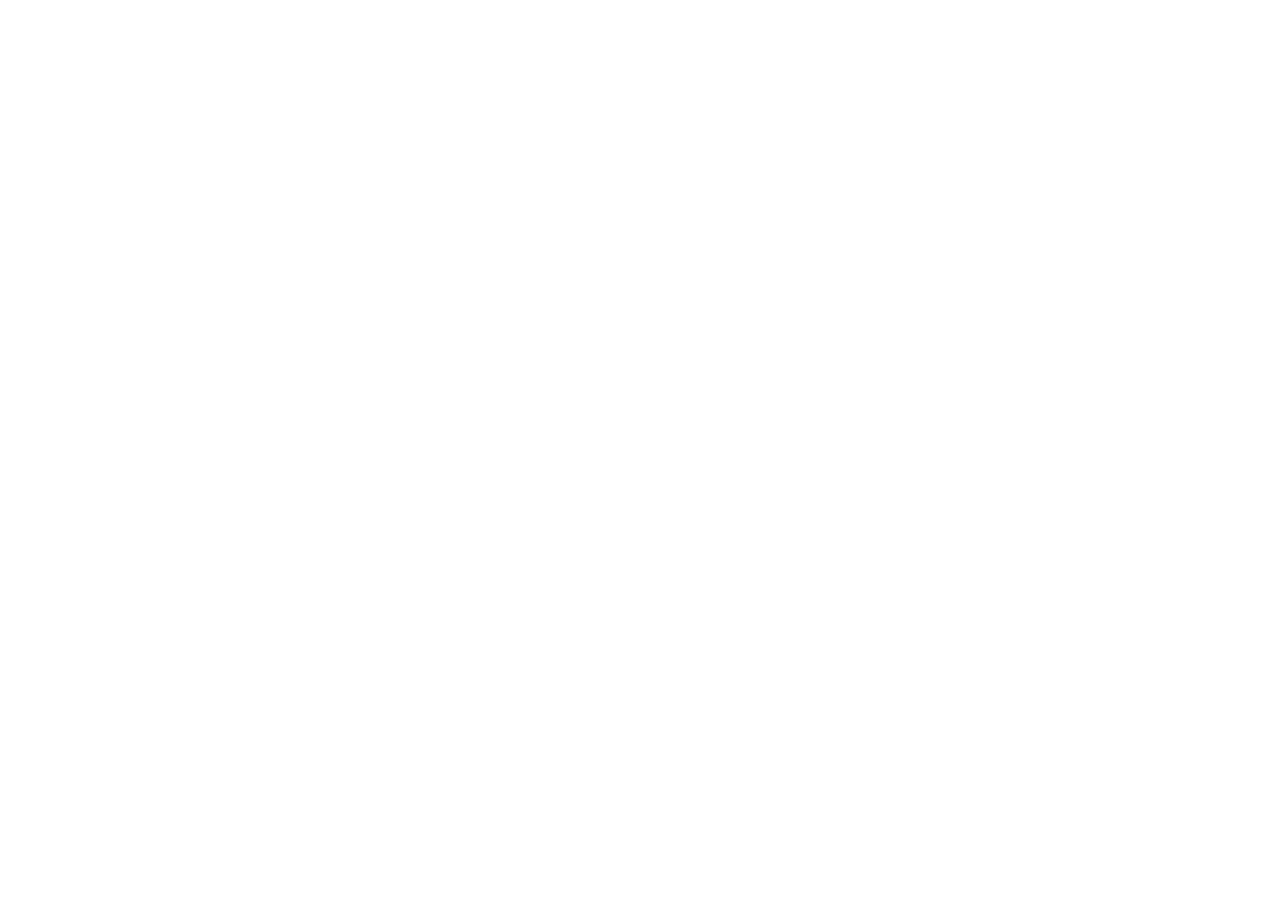
==== main.html @ a1cf9063 "first commit" ====
<!DOCTYPE html>
<html lang="en">
<head>
  <meta charset="UTF-8">
  <meta name="viewport" content="width=device-width, initial-scale=1.0">
  <title>Assignment-2</title>
  <link rel="stylesheet" href="style/style.css">
</head>
<body>
  
</body>
</html>
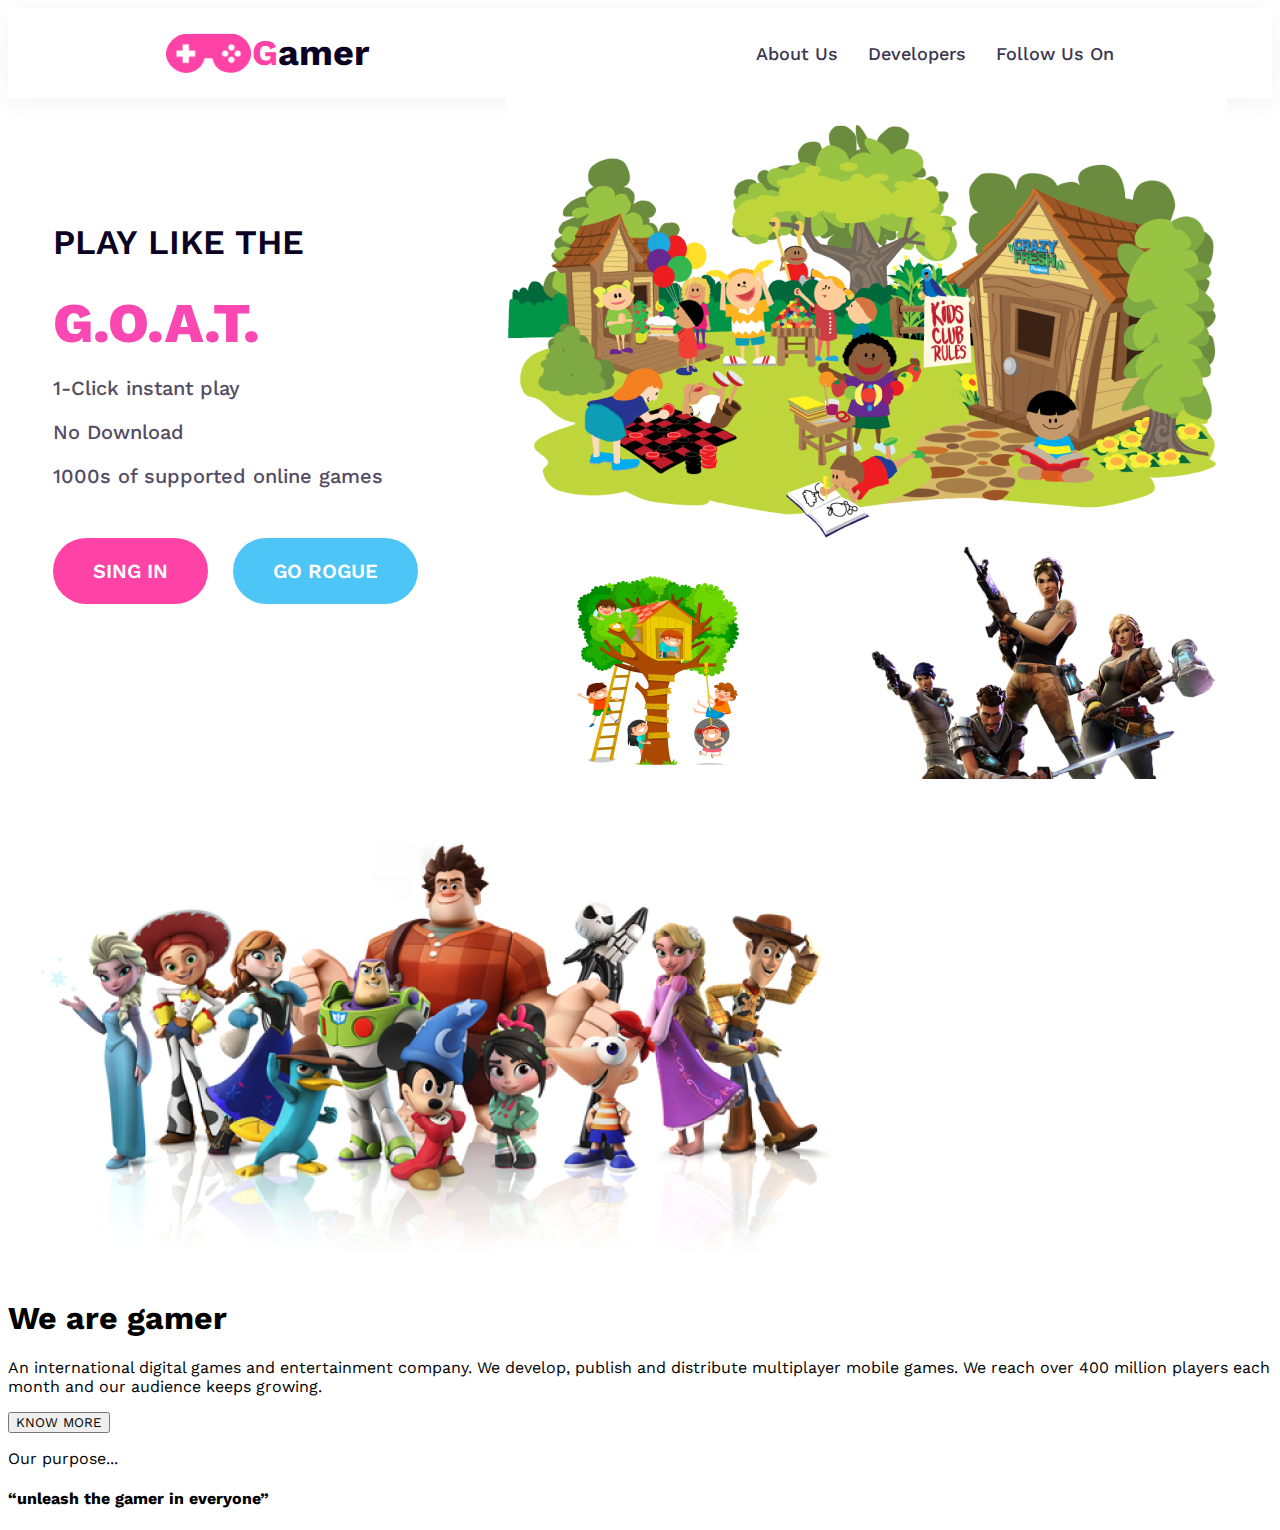
==== commit 99f42284: "addad section" ====
--- a/main.html
+++ b/main.html
@@ -7,6 +7,53 @@
   <link rel="stylesheet" href="style/style.css">
 </head>
 <body>
-  
+    <header>
+      <nav class="nav-bar">
+        <div class="nav-logo">
+          <img src="img/Frame.png" alt="">
+          <h1 class="nav-title"> <span class="title-logo">G</span>amer</h1>
+        </div>
+        <ul>
+          <li><a href="">About Us</a></li>
+          <li><a href="">Developers</a></li>
+          <li><a href="">Follow Us On</a></li>
+        </ul>
+      </nav>
+      <!-- nav-bar end -->
+      <section class="banner-goat">
+          <div class="banner-contant">
+            <h2 class="banner-title-1">PLAY LIKE THE</h2>
+            <h1 class="banner-title-2">G.O.A.T.</h1>
+            <P class="banner-descreption">1-Click instant play</P>
+            <p class="banner-descreption">No Download</p>
+            <p class="banner-descreption">1000s of supported online games</p>
+            <button class="primary-btn-1">SING IN</button>
+            <button class="primary-btn-2">GO ROGUE</button>
+          </div>
+          <div class="banner-img">
+               <img src="img/Group 18.png" alt="">
+          </div>
+      </section>
+      <!-- banner goat end -->
+
+       <section class="banner-gamer">
+          <div class="gamer-img">
+            <img src="img/pngwing 4.png" alt="">
+          </div>
+          <div class="gamer-contant">
+            <h1 class="gamer-title">We are gamer</h1>
+            <p class="gamer-description">An international digital games and entertainment company. We develop, publish and distribute multiplayer mobile games. We reach over 400 million players each month and our audience keeps growing.</p>
+            <button>KNOW MORE</button>
+            <P class="gamer-description">Our purpose...</P>
+            <h4 class="gamer-title-2    ">“unleash the gamer in everyone”</h4>
+          </div>
+       </section>
+    </header>
+    <main>
+
+    </main>
+    <footer>
+
+    </footer>
 </body>
 </html>--- a/style/style.css
+++ b/style/style.css
@@ -0,0 +1,94 @@
+/* google fonts */
+
+@import url('https://fonts.googleapis.com/css2?family=Work+Sans:ital,wght@0,400;0,500;0,600;0,700;0,800;1,400&display=swap');
+
+  
+  *{
+    font-family: 'Work Sans';
+  }
+nav{
+  display: flex;
+  justify-content: space-around;
+  align-items: center;
+  background: #FFF;
+  box-shadow: 0px 4px 30px 0px rgba(0, 0, 0, 0.05);
+}
+.nav-logo{
+  display: flex;
+  align-items: center;
+  
+}
+.nav-title{
+   font-size: 2.25rem;
+   font-weight: 700;
+   color: #0B0223;;
+}
+.title-logo{
+  color: #FF42A5;
+}
+.nav-logo img{
+  width: 86px;
+  height: 40px;
+}
+nav ul {
+  display: flex;
+  list-style: none;
+}
+nav ul li a{
+  text-decoration: none;
+  color: #3C354F;
+  font-size: 18px;
+  font-weight: 500;
+  margin-left: 30px;
+}
+/* nav-bar end */
+
+.banner-goat{
+ 
+  display: flex;
+  justify-content: space-around;
+  
+}
+.banner-contant{
+   margin-top: 95px;
+}
+.banner-title-1{
+  color: #0B0223;
+  font-size: 2.15rem;
+  font-weight: 600;
+}
+.banner-title-2{
+  font-size: 3.5rem;
+  font-weight: 800;
+  color:#F948B2;
+  margin: 0 auto;
+}
+.banner-descreption{
+  color: #534C64;
+  font-size: 20px;
+  font-weight: 500;
+}
+.primary-btn-1{
+  margin-top: 30px;
+  border-radius: 48px;
+  background: var(--linear, linear-gradient(90deg, #FF42A5 0%, #FF42A5 100%));
+  padding: 21px 40px;
+  border: none;
+  color: #FFF;
+  font-size: 20px;
+  font-weight: 600;
+}
+.primary-btn-2{
+  margin-left: 20px;
+  border-radius: 48px;
+  background: #4EC5F7; 
+  font-size: 20px;
+  color: #FFF;
+  padding: 21px 40px;
+  border: none;
+  font-weight: 600;
+}
+.banner-img{
+  background: #FFF;
+}
+
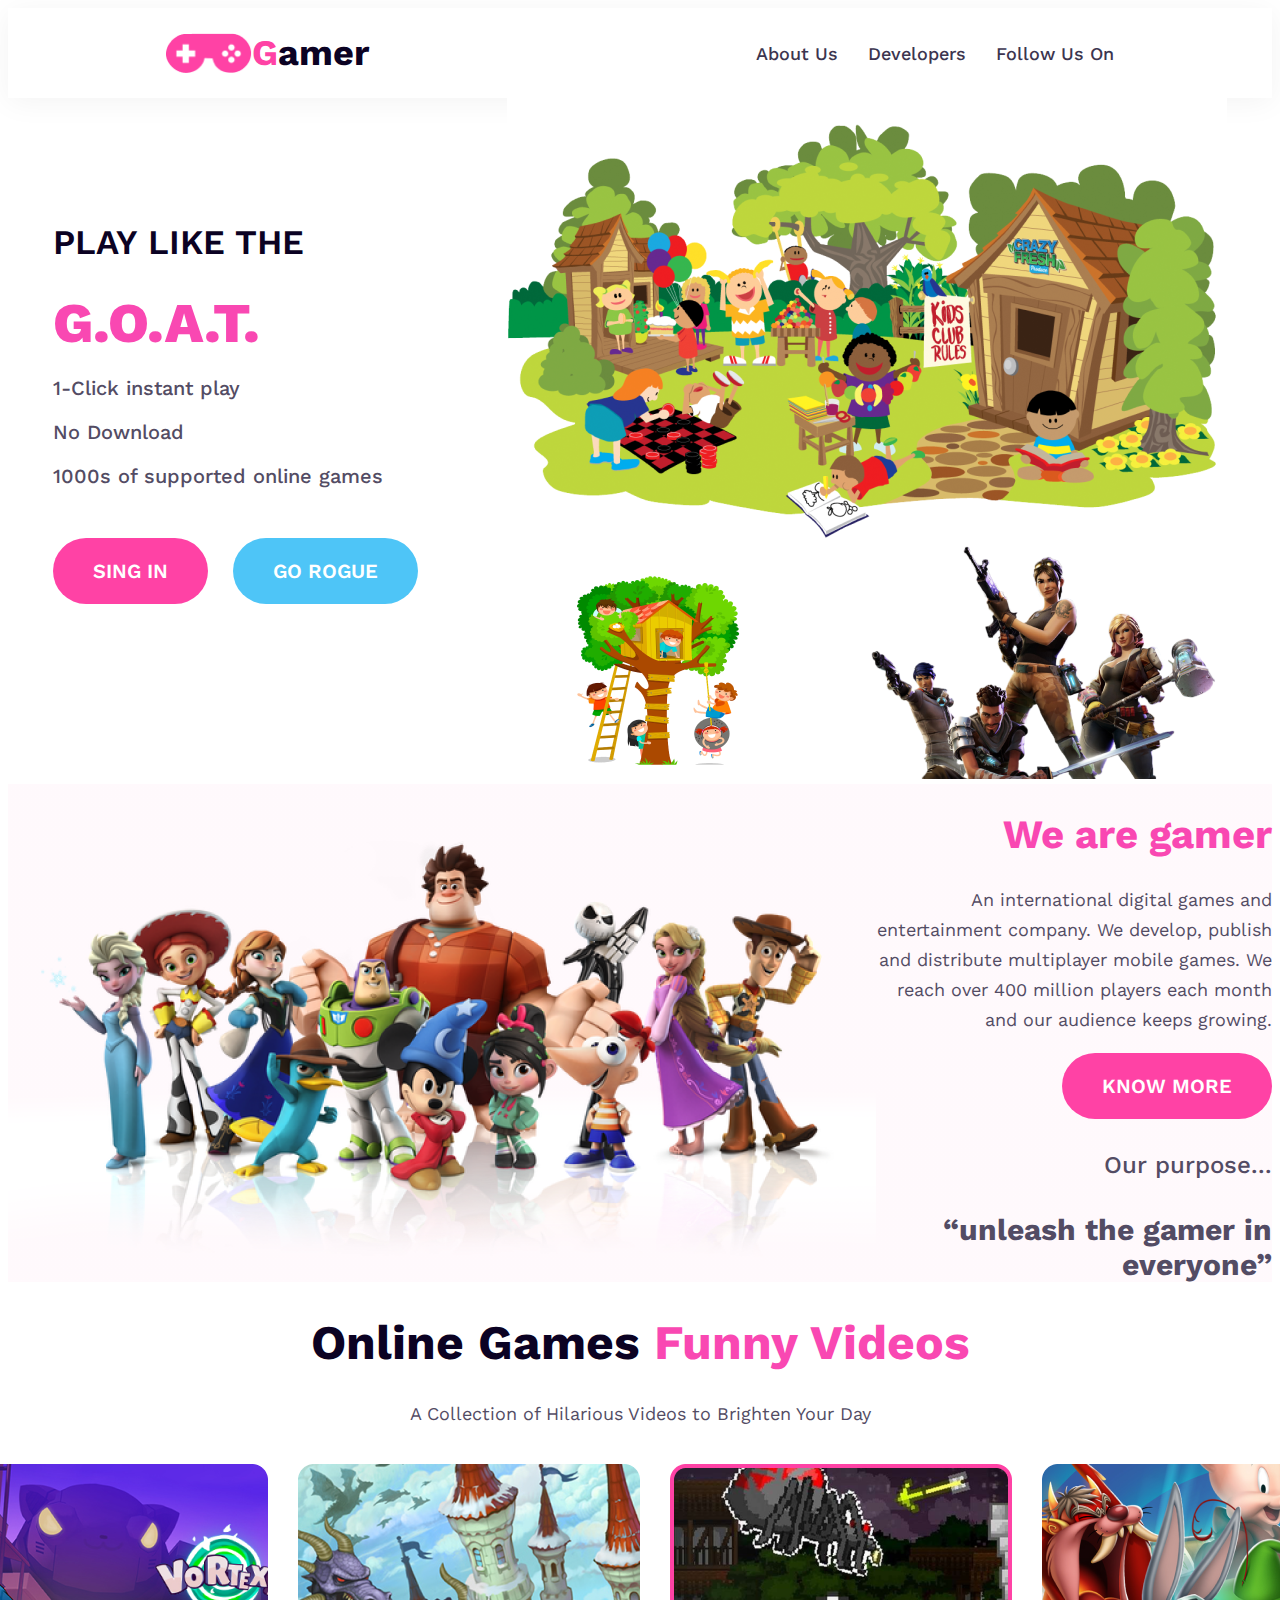
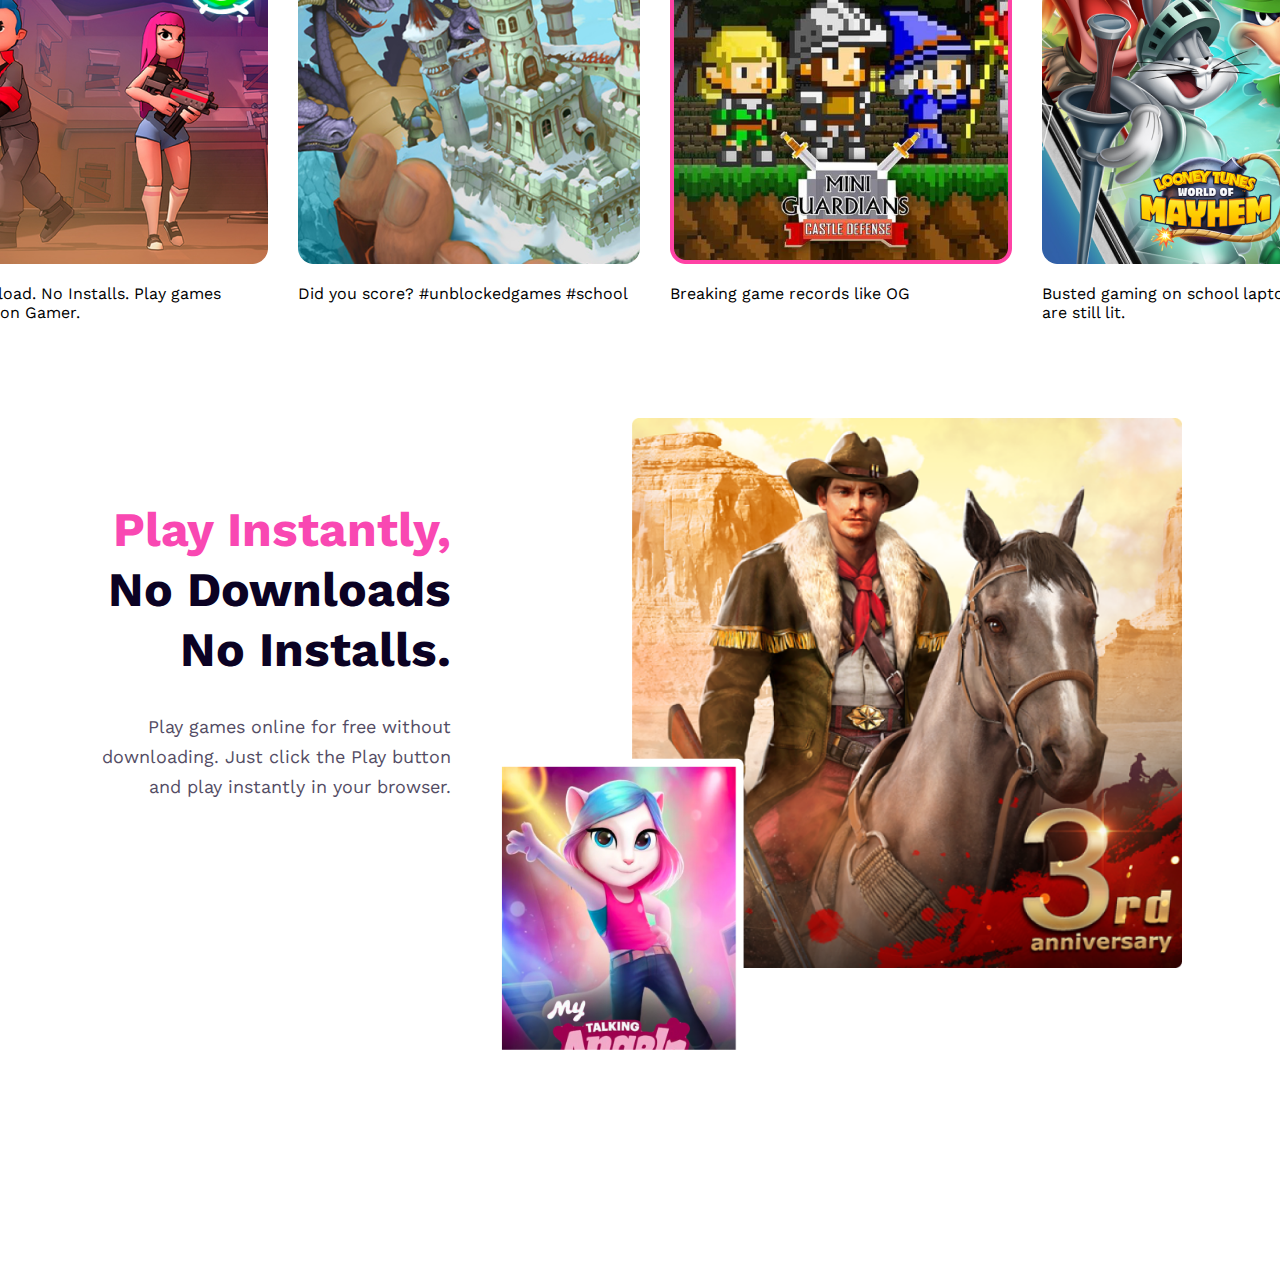
==== commit 1d8e39c8: "section added" ====
--- a/main.html
+++ b/main.html
@@ -43,14 +43,55 @@
           <div class="gamer-contant">
             <h1 class="gamer-title">We are gamer</h1>
             <p class="gamer-description">An international digital games and entertainment company. We develop, publish and distribute multiplayer mobile games. We reach over 400 million players each month and our audience keeps growing.</p>
-            <button>KNOW MORE</button>
-            <P class="gamer-description">Our purpose...</P>
+            <button class="primary-btn-3">KNOW MORE</button>
+            <P class="gamer-description-1">Our purpose...</P>
             <h4 class="gamer-title-2    ">“unleash the gamer in everyone”</h4>
           </div>
        </section>
+       <!-- banner-gamer end -->
+
+       <section class="banner-online-games">
+          <div class="online-contant">
+            <h1 class="online-contant-title">Online Games<span class="online-logo"> Funny Videos</span></h1>
+            <p class="online-description">A Collection of Hilarious Videos to Brighten Your Day</p> 
+          </div>
+          <div class="online-games-img-card">
+            <div class="card">
+              <img src="img/Rectangle 4.png" alt="">
+              <p>No Download. No Installs. Play games Instantly on Gamer.</p>
+            </div>
+            <div class="card">
+              <img src="img/Rectangle 5.png" alt="">
+              <p>Did you score? #unblockedgames #school</p>
+            </div>
+            <div class="card">
+              <img src="img/Rectangle 7.png" alt="">
+              <p>Breaking game records like OG</p>
+            </div>
+            <div class="card">
+              <img src="img/Rectangle 6.png" alt="">
+              <p>Busted gaming on school laptop, but you are still lit. </p>
+            </div>
+          </div>
+       </section>
+       <!-- banner-online-games end -->
     </header>
     <main>
-
+      <section class="play-instantly">
+            <div class="play-instantly-contant">
+              <h1 class="play-instantly-title"> <span class="online-logo">Play Instantly, </span><br> No Downloads <br>No Installs.
+              </h1>
+              <p class="play-descreption">Play games online for free without downloading. Just click the Play button and play instantly in your browser.</p>
+            </div>
+            <div class="play-instantly-img">
+              <div class="play-img-1">
+                <img src="img/Rectangle 55.png" alt="">
+              </div>
+              <div class="play-img-2">
+                <img src="img/Rectangle 66.png" alt="">
+              </div>
+            </div>
+      </section>
     </main>
     <footer>
 
--- a/style/style.css
+++ b/style/style.css
@@ -92,3 +92,119 @@
   background: #FFF;
 }
 
+/* banner-goat end */
+
+.banner-gamer{
+  background: linear-gradient(90deg, rgba(255, 66, 165, 0.03) 0%, rgba(255, 66, 165, 0.03) 100%);
+  display: flex;
+  justify-content: space-around;
+}
+.gamer-img{
+  width: 868px;
+  height: 489px;
+}
+.gamer-contant{
+  width: 520px;
+  text-align: right;
+}
+.gamer-title{
+  color: #F948B2;
+  font-size: 2.5rem;
+  font-weight: 700;
+}
+.gamer-description{
+  color: #534C64;
+  font-size: 18px;
+  font-weight: 400;
+  line-height: 30px;
+}
+.primary-btn-3{
+  padding: 21px 40px;
+  border-radius: 48px;
+  border: none;
+  background: var(--linear, linear-gradient(90deg, #FF42A5 0%, #FF42A5 100%));
+  color: #FFF;
+  font-size: 20px;
+  font-weight: 600;
+}
+.gamer-description-1{
+  color: #534C64;
+  font-size: 24px;
+  font-weight: 500;
+  line-height: 45px;
+}
+.gamer-title-2{
+  margin: 0 auto;
+  color: #534C64;
+  font-size: 30px;
+  font-weight: 700;
+}
+/* banner gamer end */
+
+.banner-online-games{
+   
+}
+.online-contant-title{
+  color: #0B0223;
+  text-align: center;
+  font-size: 48px;
+  font-weight: 700;
+}
+.online-logo{
+  color: #F948B2 ;
+}
+.online-description{
+  color: #534C64;
+  text-align: center;
+  font-size: 18px;
+  font-weight: 400;
+  margin-bottom: 40px;
+}
+
+.online-games-img-card{
+   display: flex;
+   justify-content: center;
+}
+.card{
+  width: 342px;
+  margin-left: 30px;
+   
+}
+/* banner-online-games end */
+
+.play-instantly{
+  margin-top: 80px;
+  display: flex;
+  justify-content: space-around;
+}
+.play-instantly-contant{
+  margin-top: 50px;
+  width: 353px;
+}
+.play-instantly-title{
+  color: #0B0223;
+  font-size: 48px;
+  font-weight: 700;
+  line-height: 60px;
+  text-align: right;
+}
+.play-descreption{
+  color: #534C64;
+  text-align: right;
+  font-size: 18px;
+  font-weight: 400;
+  line-height: 30px;
+}
+.play-img-1 img{
+  width: 550px;
+  height: 550px;
+}
+.play-img-2{
+  position: relative;
+  bottom: 25%;
+  right: 25%;
+}
+.play-img-2 img{
+  width: 250px;
+  height: 300px;
+}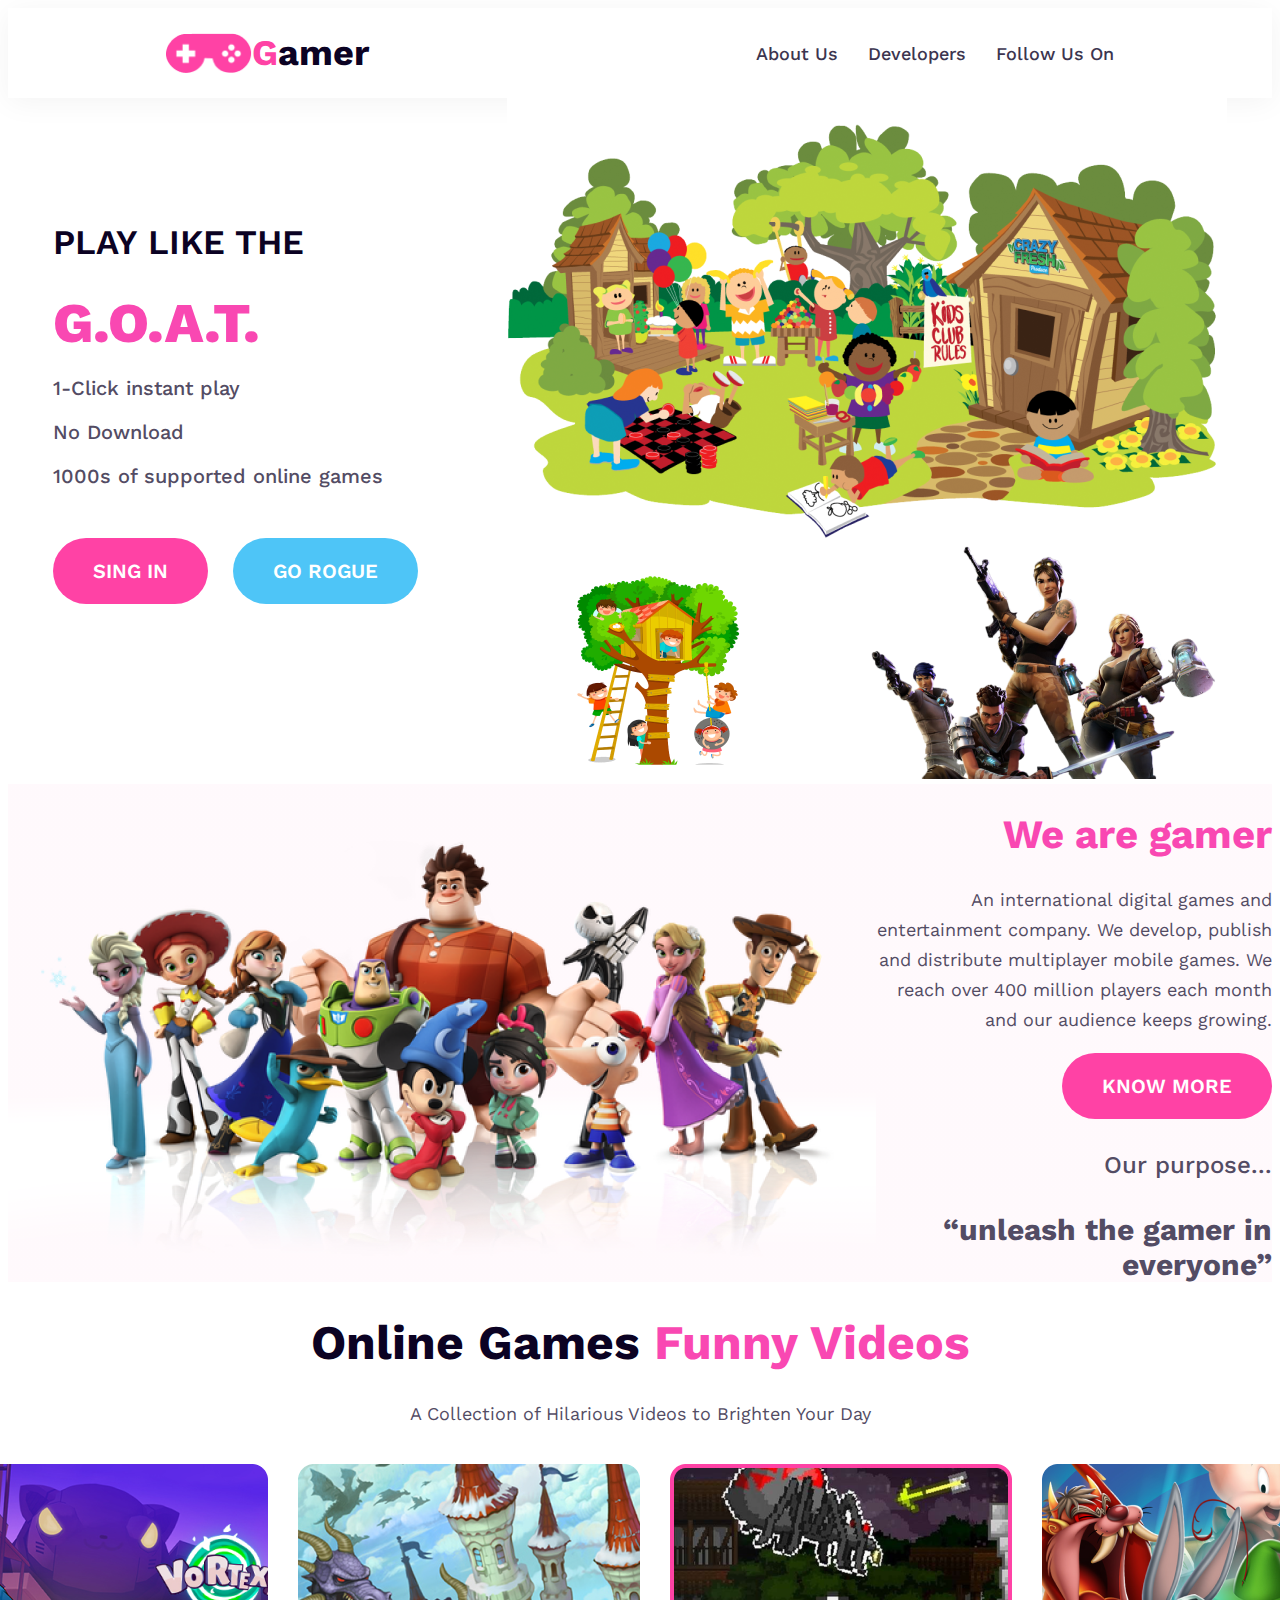
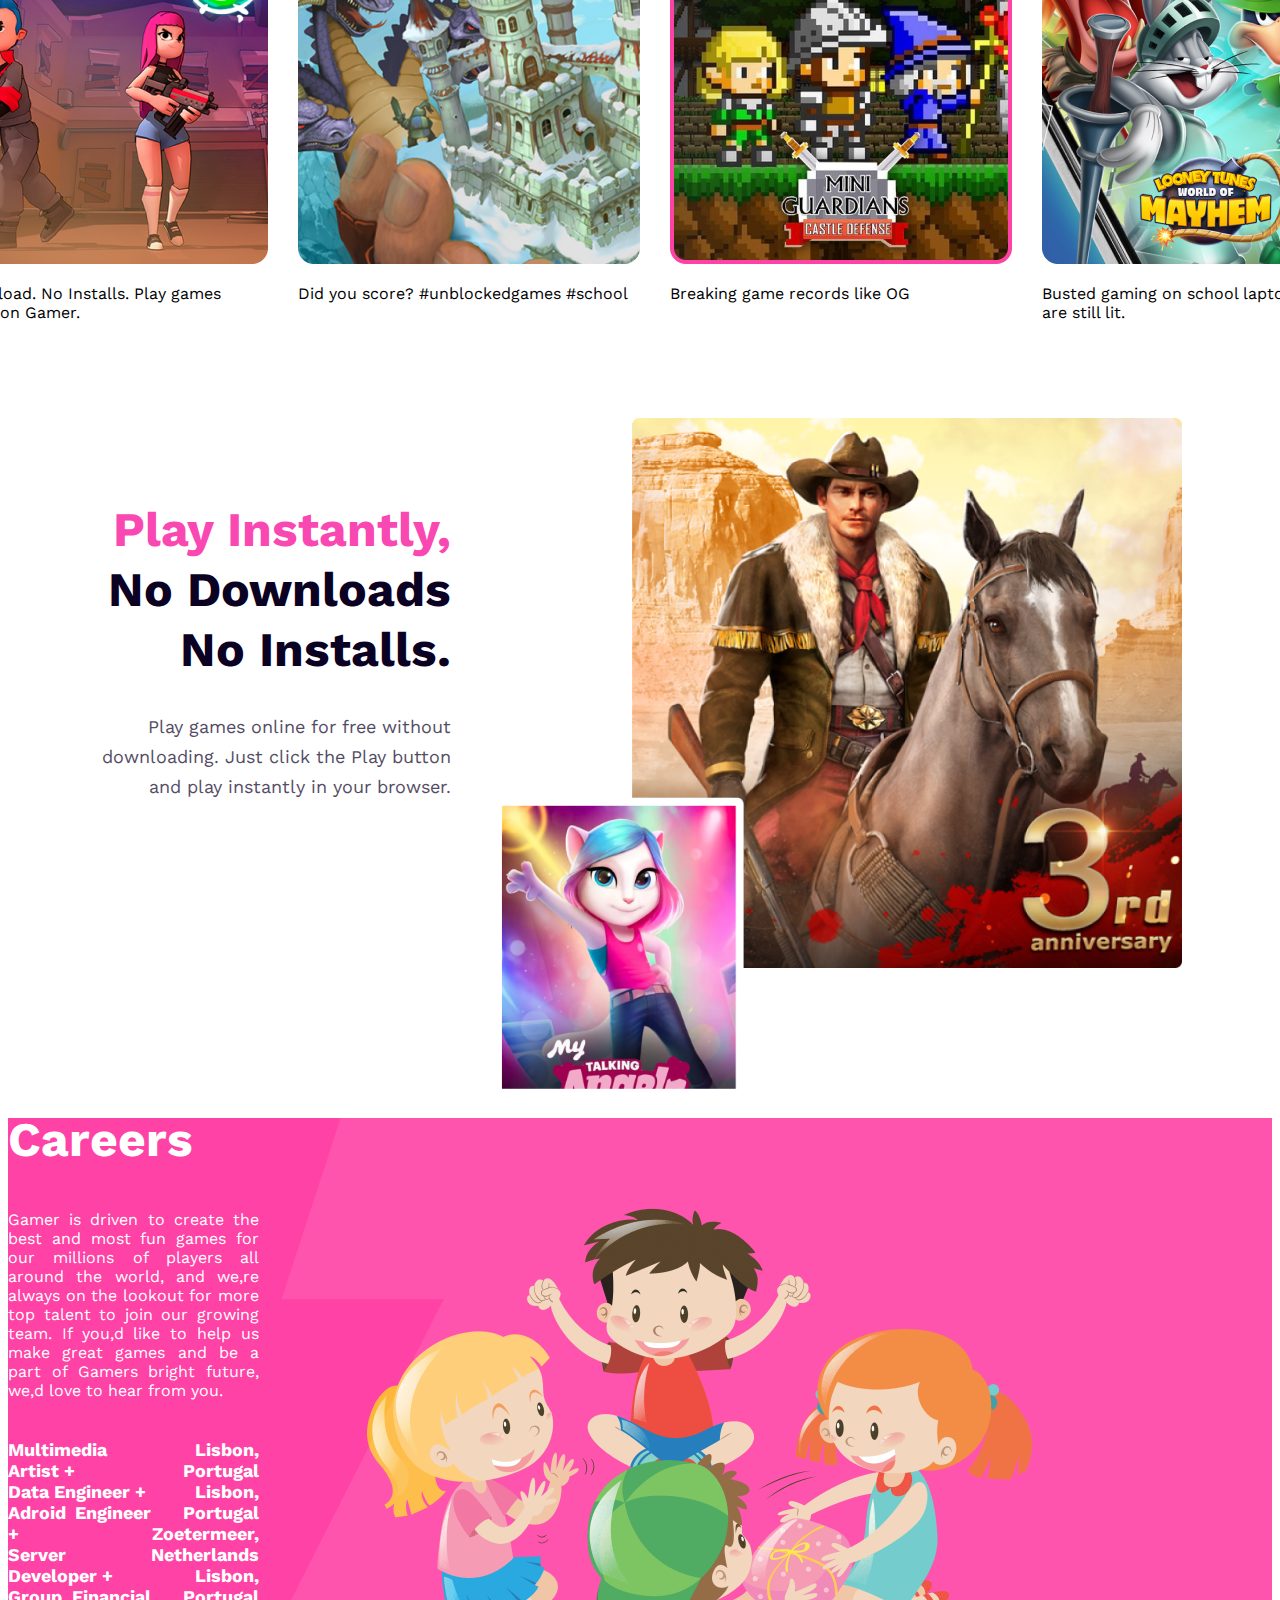
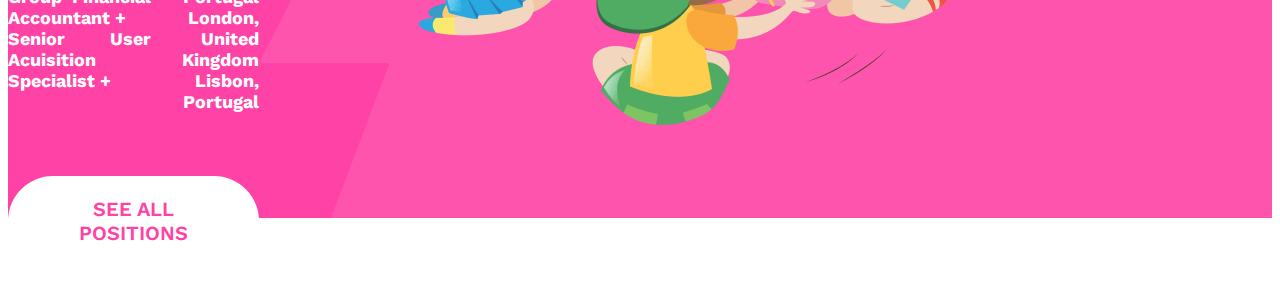
==== commit f47ee926: "main section added" ====
--- a/main.html
+++ b/main.html
@@ -92,6 +92,40 @@
               </div>
             </div>
       </section>
+      <!-- play-instantly end -->
+
+      <section class="careers-container">
+            <div class="careers-contant">
+              <h2 class="careers-title">Careers</h2>
+              <p class="careers-descreption">Gamer is driven to create the best and most fun games for our millions of players all around the world, and we,re always on the lookout for more top talent to join our growing team. If you,d like to help us make great games and be a part of Gamers bright future, we,d love to hear from you.</p>
+              <div class="careers-contant-left-right">
+                 <div class="careers-contant-left">
+                  <h4>
+                    Multimedia Artist +<br>
+                    Data Engineer +<br>
+                    Adroid Engineer +<br>
+                    Server Developer +<br>
+                    Group Financial Accountant +<br> 
+                    Senior User Acuisition Specialist +<br>
+                  </h4>
+                 </div>
+                 <div class="careers-contant-right">
+                  <h4>
+                    Lisbon, Portugal <br>
+                    Lisbon, Portugal <br>
+                    Zoetermeer, Netherlands <br>
+                    Lisbon, Portugal <br>
+                    London, United Kingdom <br>
+                    Lisbon, Portugal <br>
+                  </h4>
+                 </div>
+              </div>
+              <button class="primary-btn-4">SEE ALL POSITIONS</button>
+            </div>
+            <div class="careers-img">
+              <img src="img/Group 65.png" alt="">
+            </div>
+      </section>
     </main>
     <footer>
 
--- a/style/style.css
+++ b/style/style.css
@@ -173,6 +173,8 @@
 /* banner-online-games end */
 
 .play-instantly{
+  width: 100%;
+  height: 700px;
   margin-top: 80px;
   display: flex;
   justify-content: space-around;
@@ -207,4 +209,45 @@
 .play-img-2 img{
   width: 250px;
   height: 300px;
+ }
+/* play-instantly end */
+
+.careers-container{
+  width: 100%;
+  height: 700px;
+  display: flex;
+  justify-content: space-around;
+  align-items: center;
+  background: linear-gradient(90deg, #FF42A5 0%, #FF42A5 100%);
+}
+.careers-contant{
+  margin: 0 auto;
+  width: 600px;
+  color: #FFF;
+  text-align: justify;
+}
+.careers-title{
+  font-size: 48px;
+  font-weight: 700;
+  line-height: 60px;
+}
+
+.careers-contant-left-right{
+  display: flex;
+  justify-content: space-between;
+  font-size: 18px;
+  font-weight: 600;
+}
+.careers-contant-right{
+  text-align: right;
+}
+.primary-btn-4{
+  margin-top: 40px;
+  padding: 21px 40px;
+  border-radius: 48px;
+  border: none;
+  background:  #FFF;
+  color: #FF42A5;
+  font-size: 20px;
+  font-weight: 600;
 }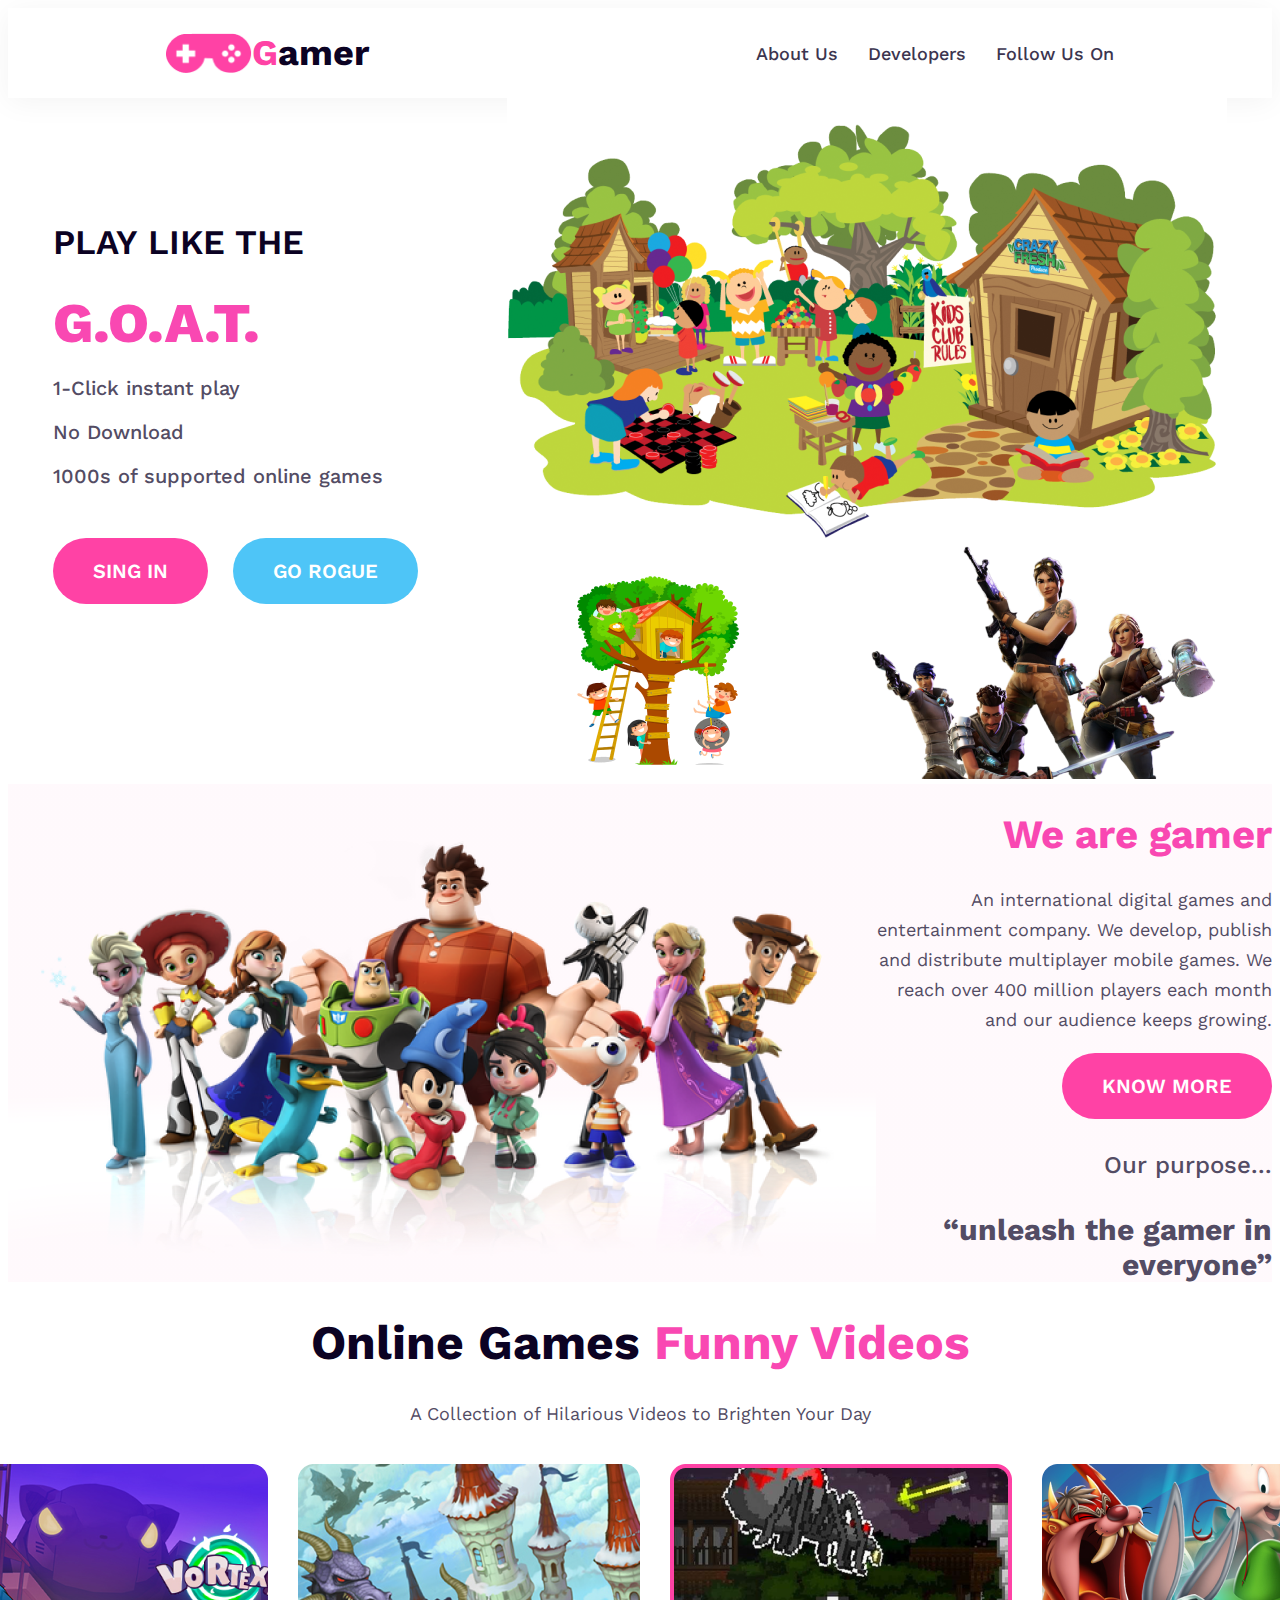
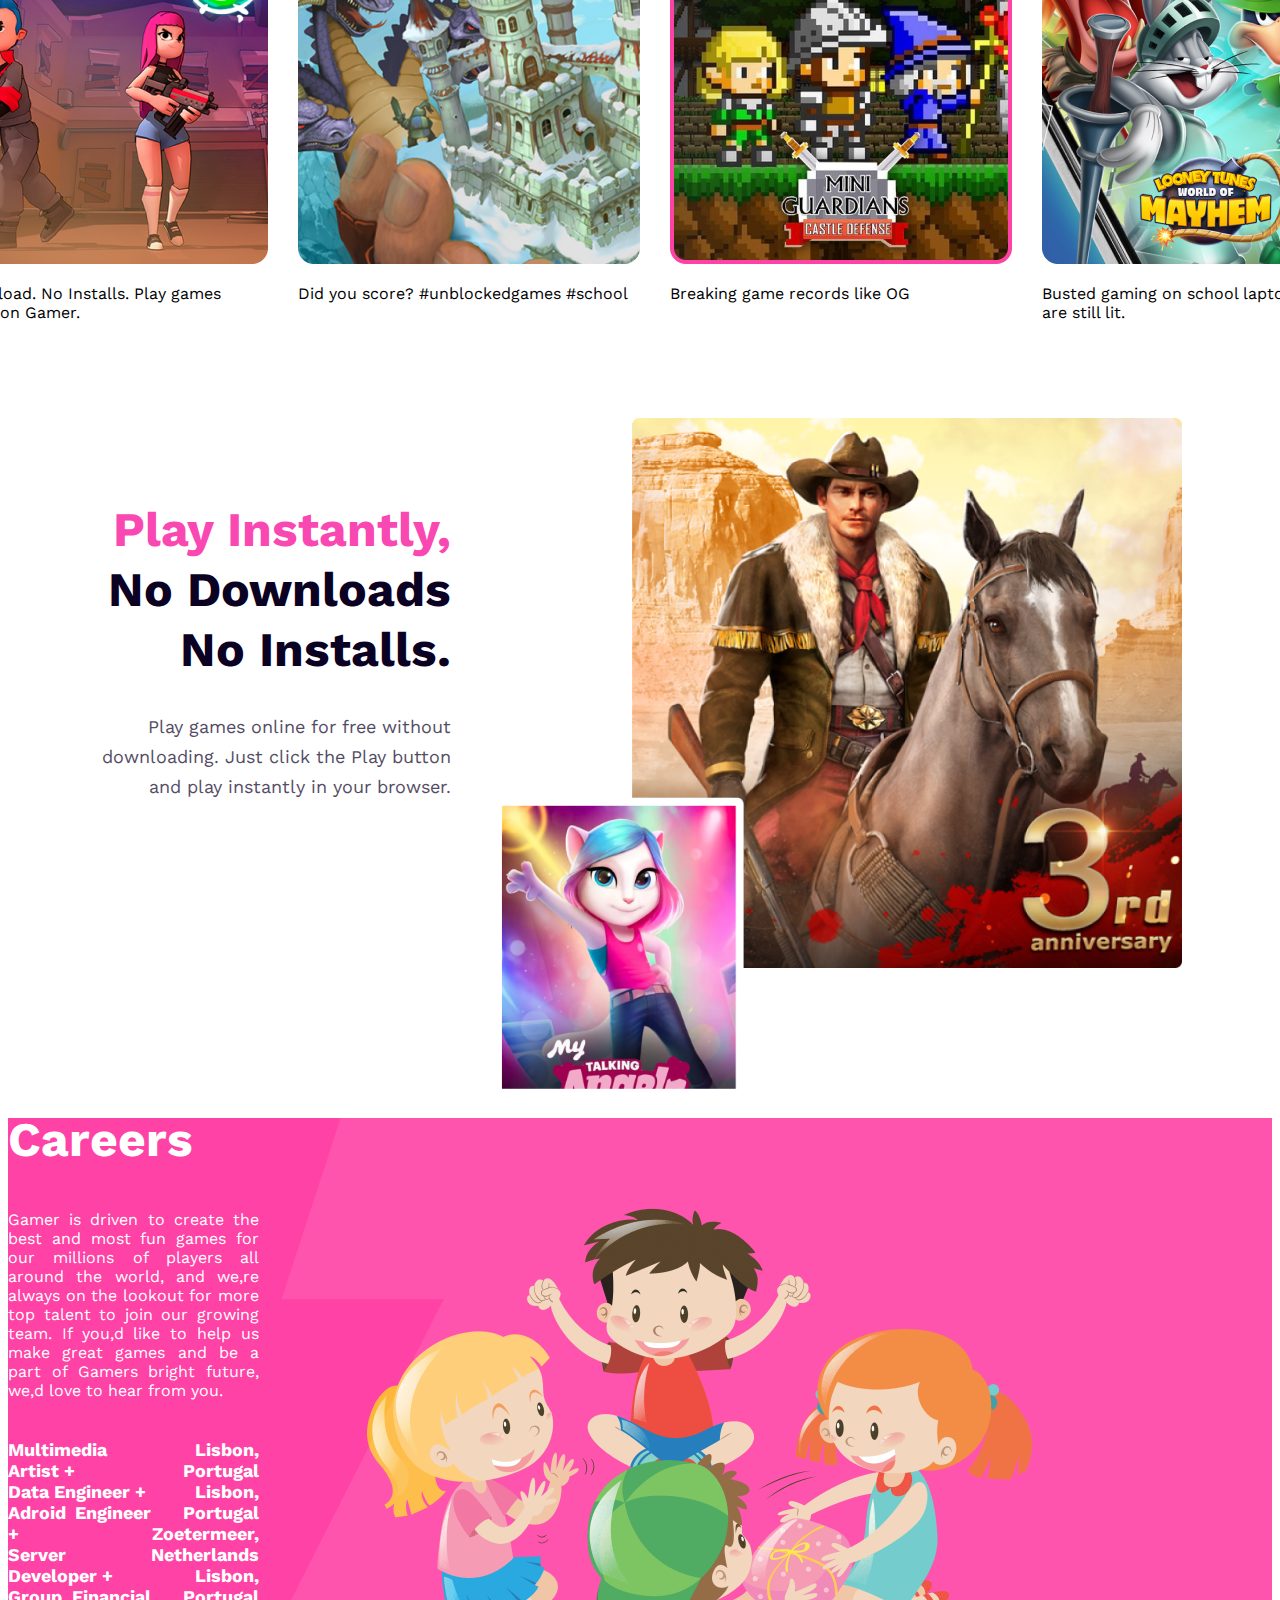
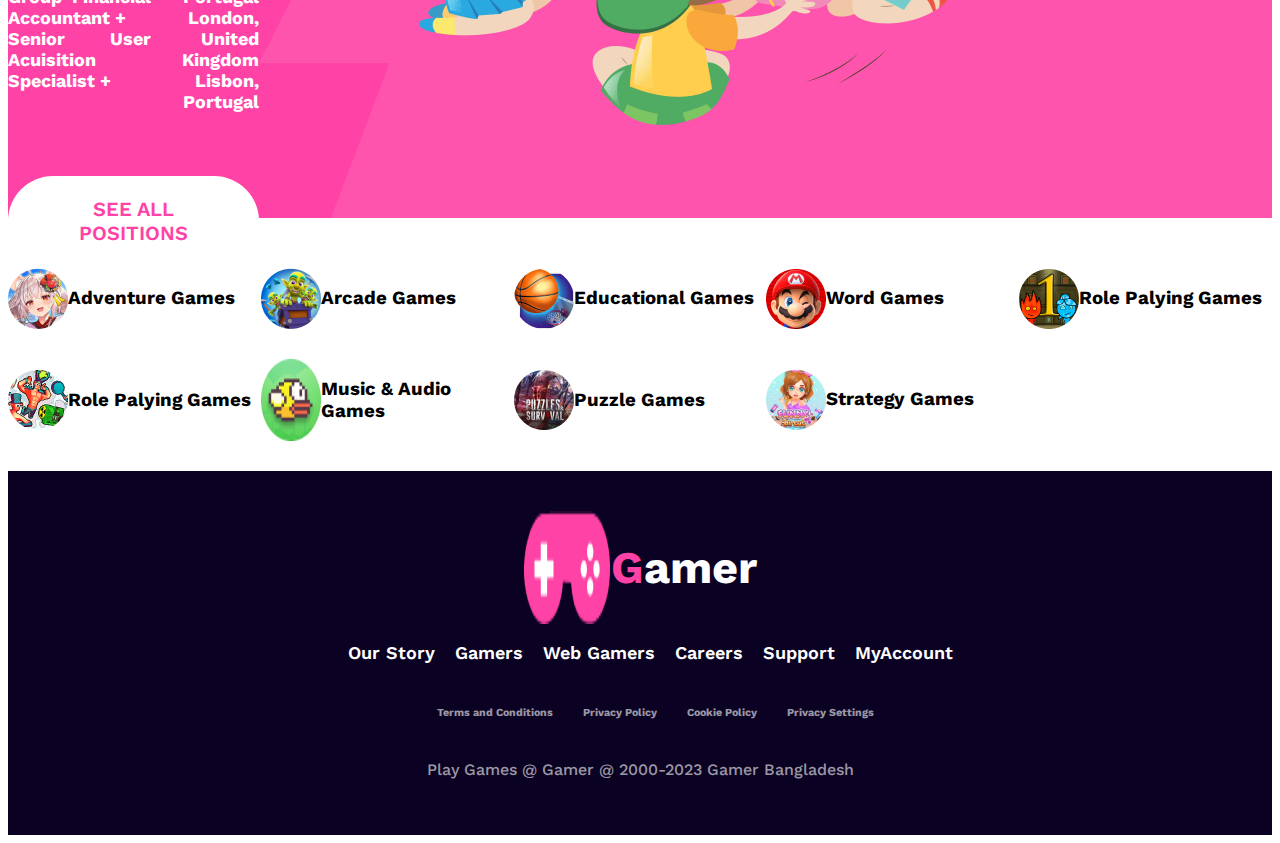
==== commit 9ead1dd3: "section addad" ====
--- a/main.html
+++ b/main.html
@@ -5,6 +5,8 @@
   <meta name="viewport" content="width=device-width, initial-scale=1.0">
   <title>Assignment-2</title>
   <link rel="stylesheet" href="style/style.css">
+  
+   
 </head>
 <body>
     <header>
@@ -17,6 +19,8 @@
           <li><a href="">About Us</a></li>
           <li><a href="">Developers</a></li>
           <li><a href="">Follow Us On</a></li>
+          <i class="fa fa-youtube-play" aria-hidden="true"></i>
+
         </ul>
       </nav>
       <!-- nav-bar end -->
@@ -126,9 +130,74 @@
               <img src="img/Group 65.png" alt="">
             </div>
       </section>
+      <!-- careers section end -->
+
+      <section class="logo-container">
+            <div class="logo">
+              <img src="img/Rectangle 11.png" alt="">
+              <h3 class="logo-title">Adventure Games</h3>
+            </div>
+            <div class="logo">
+              <img src="img/Rectangle 12.png" alt="">
+              <h3 class="logo-title">Arcade Games</h3>
+            </div>
+            <div class="logo">
+              <img src="img/Rectangle 13.png" alt="">
+              <h3 class="logo-title">Educational Games </h3>
+            </div>
+            <div class="logo">
+              <img src="img/Rectangle 14.png" alt="">
+              <h3 class="logo-title">Word Games</h3>
+            </div>
+            <div class="logo">
+              <img src="img/Rectangle 15.png" alt="">
+              <h3 class="logo-title">Role Palying Games </h3>
+            </div>
+            <div class="logo">
+              <img src="img/Rectangle 16.png" alt="">
+              <h3 class="logo-title">Role Palying Games </h3>
+            </div>
+            <div class="logo">
+              <img src="img/Rectangle 17.png" alt="">
+              <h3 class="logo-title">Music & Audio Games</h3>
+            </div>
+            <div class="logo">
+              <img src="img/Rectangle 18.png" alt="">
+              <h3 class="logo-title">Puzzle Games </h3>
+            </div>
+            <div class="logo">
+              <img src="img/Rectangle 19.png" alt="">
+              <h3 class="logo-title">Strategy Games</h3>
+            </div>
+      </section>
     </main>
     <footer>
-
+        <section class="footer-gamer">
+          <div class="footer-logo-title">
+            <img src="img/Frame.png" alt="">
+            <h1 class="footer-title"> <span class="title-logo">G</span>amer</h1>
+          </div>
+          <div class="footer-text">
+            <h3>Our Story</h3>
+            <h3>Gamers</h3>
+            <h3>Web Gamers</h3>
+            <h3>Careers</h3>
+            <h3>Support</h3>
+            <h3>MyAccount</h3>
+          </div>
+          <div class="footer-logo">
+  
+          </div>
+          <div class="footer-text-2">
+             <h6>Terms and Conditions</h6>
+             <h6>Privacy Policy</h6>
+             <h6>Cookie Policy</h6>
+             <h6>Privacy Settings</h6>
+          </div>
+          <div class="footer-descreption">
+            <p>Play Games @ Gamer @ 2000-2023 Gamer Bangladesh</p>
+          </div>
+        </section>
     </footer>
 </body>
 </html>--- a/style/style.css
+++ b/style/style.css
@@ -250,4 +250,88 @@
   color: #FF42A5;
   font-size: 20px;
   font-weight: 600;
+}
+
+/* careers section end */
+
+.logo-container{
+  margin-top: 50px;
+  display: grid;
+  grid-template-columns: repeat(5, 1fr) ;
+  justify-content: center;
+  align-items: center; 
+}
+.logo{
+display: flex;
+margin-bottom: 30px;
+background: #FFF; 
+}
+
+/* logo section end */
+.footer-gamer{
+  background: #0B0223;
+  padding: 40px;
+}
+.footer-logo-title{
+  display: flex;
+  justify-content: center;
+}
+.footer-logo-title h1{
+  color:  #FFF;
+  font-size: 45px;
+  font-weight: 700;
+}
+.footer-text{
+  display: flex;
+  justify-content: center;
+}
+.footer-text h3{
+  margin-left: 20px;
+  color: #FFF;
+  font-size: 18px;
+  font-weight: 600;
+}
+
+
+.footer-text-2{
+  display: flex;
+  justify-content: center;
+}
+.footer-text-2 h6{
+  margin-left: 30px;
+  color: rgba(255, 255, 255, 0.60);
+}
+.footer-descreption{
+  text-align: center;
+  color: rgba(255, 255, 255, 0.60);
+  font-weight: 500;
+}
+
+
+@media screen and (max-width:576px) {
+  nav,
+  .banner-goat,
+  .banner-gamer,
+  .online-games-img-card,
+  .play-instantly,
+  .careers-container,
+  .careers-contant-left-right,
+  .logo-container,
+  .footer-logo-title
+  {
+    flex-direction: column;
+  }
+}
+@media screen and(min-width:576px) and (max-width:992px) {
+  nav,
+  .banner-goat,
+  .banner-gamer,
+  .online-games-img-card,
+  .play-instantly,
+  .careers-container,
+  .careers-contant-left-right,
+  .footer-logo-title{
+    flex-direction: row;
+  }
+  
 }